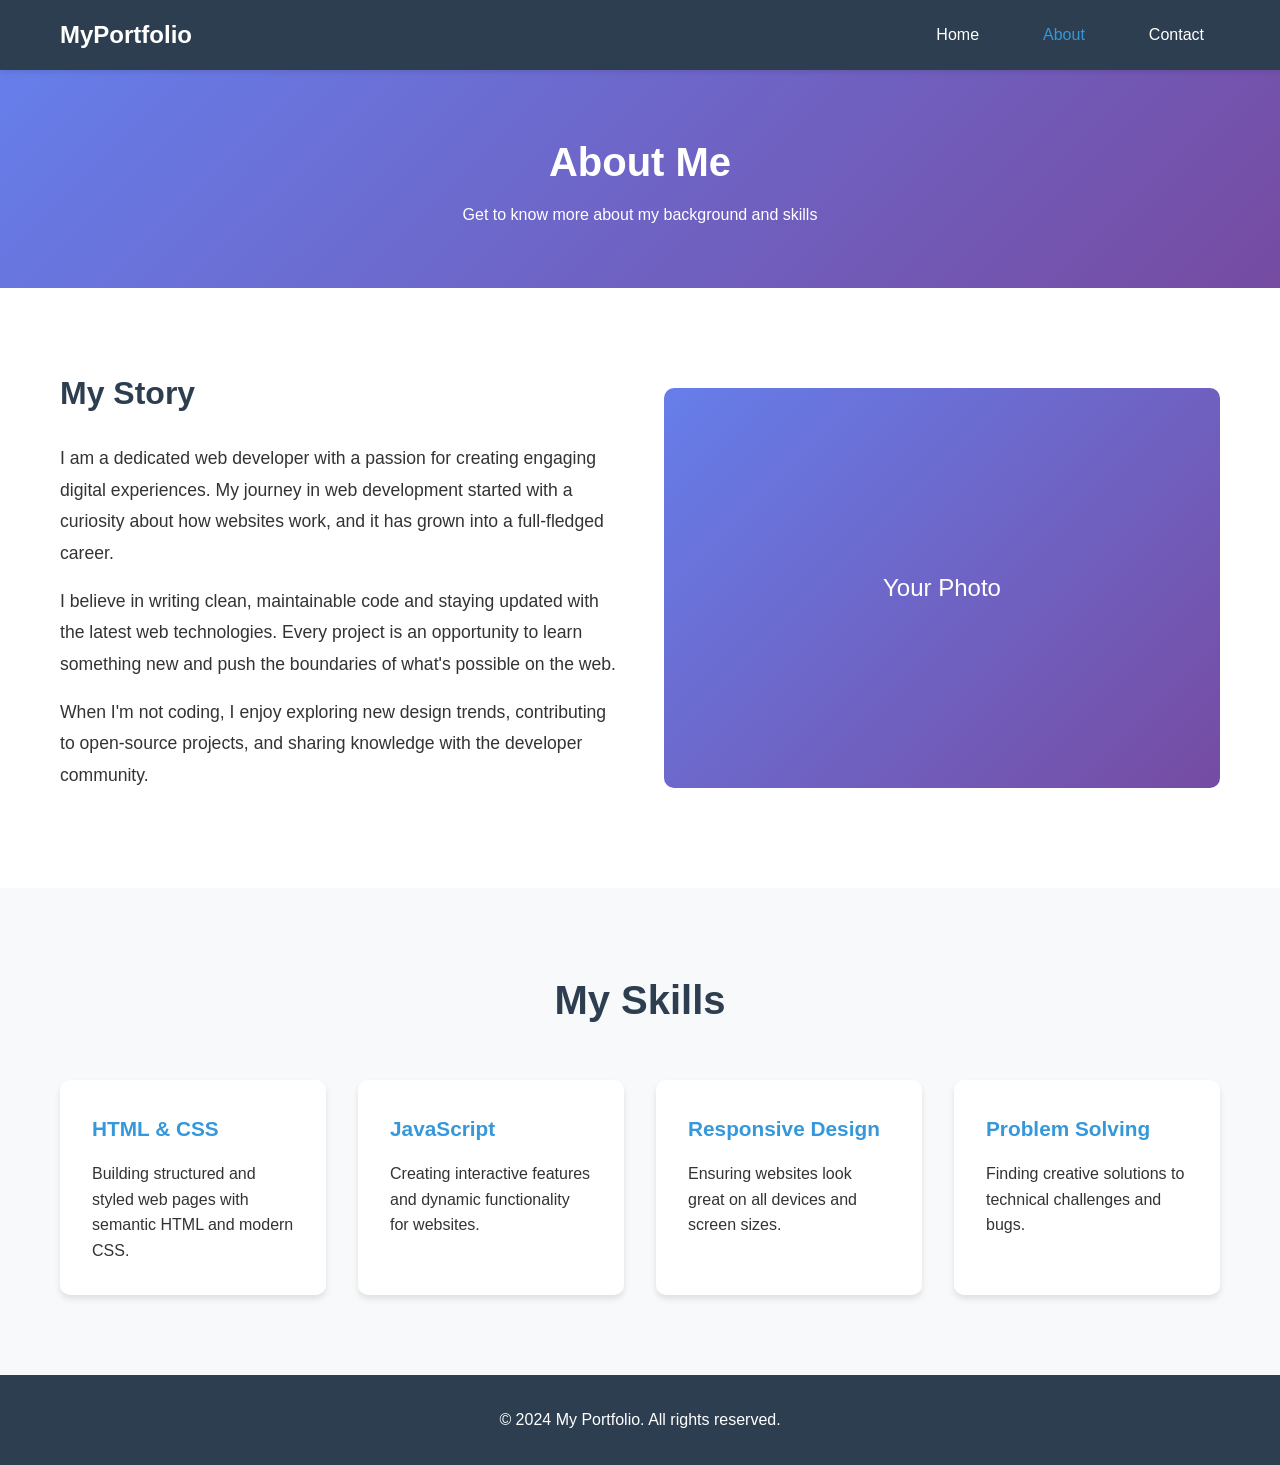
==== about.html @ 6005821e "Add Home, About, and Contact pages to the portfolio website Create and populate index.html, about.ht" ====
<!DOCTYPE html>
<html lang="en">
<head>
    <meta charset="UTF-8">
    <meta name="viewport" content="width=device-width, initial-scale=1.0">
    <title>My Portfolio - About</title>
    <link rel="stylesheet" href="style.css">
</head>
<body>
    <nav class="navbar">
        <div class="container">
            <div class="logo">MyPortfolio</div>
            <button class="menu-toggle" id="menuToggle">
                <span></span>
                <span></span>
                <span></span>
            </button>
            <ul class="nav-links" id="navLinks">
                <li><a href="index.html">Home</a></li>
                <li><a href="about.html" class="active">About</a></li>
                <li><a href="contact.html">Contact</a></li>
            </ul>
        </div>
    </nav>

    <section class="page-header">
        <div class="container">
            <h1>About Me</h1>
            <p>Get to know more about my background and skills</p>
        </div>
    </section>

    <section class="about-content">
        <div class="container">
            <div class="about-grid">
                <div class="about-text">
                    <h2>My Story</h2>
                    <p>I am a dedicated web developer with a passion for creating engaging digital experiences. My journey in web development started with a curiosity about how websites work, and it has grown into a full-fledged career.</p>
                    <p>I believe in writing clean, maintainable code and staying updated with the latest web technologies. Every project is an opportunity to learn something new and push the boundaries of what's possible on the web.</p>
                    <p>When I'm not coding, I enjoy exploring new design trends, contributing to open-source projects, and sharing knowledge with the developer community.</p>
                </div>
                <div class="about-image">
                    <div class="image-placeholder">
                        <span>Your Photo</span>
                    </div>
                </div>
            </div>
        </div>
    </section>

    <section class="skills">
        <div class="container">
            <h2>My Skills</h2>
            <div class="skills-grid">
                <div class="skill-item">
                    <h3>HTML & CSS</h3>
                    <p>Building structured and styled web pages with semantic HTML and modern CSS.</p>
                </div>
                <div class="skill-item">
                    <h3>JavaScript</h3>
                    <p>Creating interactive features and dynamic functionality for websites.</p>
                </div>
                <div class="skill-item">
                    <h3>Responsive Design</h3>
                    <p>Ensuring websites look great on all devices and screen sizes.</p>
                </div>
                <div class="skill-item">
                    <h3>Problem Solving</h3>
                    <p>Finding creative solutions to technical challenges and bugs.</p>
                </div>
            </div>
        </div>
    </section>

    <footer>
        <div class="container">
            <p>&copy; 2024 My Portfolio. All rights reserved.</p>
        </div>
    </footer>

    <script src="script.js"></script>
</body>
</html>
---- style.css ----
* {
    margin: 0;
    padding: 0;
    box-sizing: border-box;
}

body {
    font-family: 'Segoe UI', Tahoma, Geneva, Verdana, sans-serif;
    line-height: 1.6;
    color: #333;
}

.container {
    max-width: 1200px;
    margin: 0 auto;
    padding: 0 20px;
}

.navbar {
    background-color: #2c3e50;
    padding: 1rem 0;
    position: sticky;
    top: 0;
    z-index: 100;
    box-shadow: 0 2px 5px rgba(0,0,0,0.1);
}

.navbar .container {
    display: flex;
    justify-content: space-between;
    align-items: center;
}

.logo {
    font-size: 1.5rem;
    font-weight: bold;
    color: #fff;
}

.nav-links {
    display: flex;
    list-style: none;
    gap: 2rem;
}

.nav-links a {
    color: #fff;
    text-decoration: none;
    transition: color 0.3s;
    padding: 0.5rem 1rem;
}

.nav-links a:hover,
.nav-links a.active {
    color: #3498db;
}

.menu-toggle {
    display: none;
    flex-direction: column;
    background: none;
    border: none;
    cursor: pointer;
    padding: 0;
}

.menu-toggle span {
    width: 25px;
    height: 3px;
    background-color: #fff;
    margin: 3px 0;
    transition: 0.3s;
}

.hero {
    background: linear-gradient(135deg, #667eea 0%, #764ba2 100%);
    color: #fff;
    padding: 100px 0;
    text-align: center;
}

.hero-content h1 {
    font-size: 3rem;
    margin-bottom: 1rem;
}

.highlight {
    color: #f39c12;
}

.subtitle {
    font-size: 1.5rem;
    margin-bottom: 1rem;
}

.description {
    font-size: 1.1rem;
    margin-bottom: 2rem;
    max-width: 600px;
    margin-left: auto;
    margin-right: auto;
}

.hero-buttons {
    display: flex;
    gap: 1rem;
    justify-content: center;
    flex-wrap: wrap;
}

.btn {
    padding: 12px 30px;
    text-decoration: none;
    border-radius: 5px;
    transition: all 0.3s;
    font-size: 1rem;
    display: inline-block;
}

.btn-primary {
    background-color: #3498db;
    color: #fff;
}

.btn-primary:hover {
    background-color: #2980b9;
    transform: translateY(-2px);
}

.btn-secondary {
    background-color: transparent;
    color: #fff;
    border: 2px solid #fff;
}

.btn-secondary:hover {
    background-color: #fff;
    color: #667eea;
}

.intro {
    padding: 80px 0;
    background-color: #f8f9fa;
}

.intro h2 {
    text-align: center;
    font-size: 2.5rem;
    margin-bottom: 3rem;
    color: #2c3e50;
}

.cards {
    display: grid;
    grid-template-columns: repeat(auto-fit, minmax(250px, 1fr));
    gap: 2rem;
}

.card {
    background: #fff;
    padding: 2rem;
    border-radius: 10px;
    text-align: center;
    box-shadow: 0 4px 6px rgba(0,0,0,0.1);
    transition: transform 0.3s;
}

.card:hover {
    transform: translateY(-10px);
}

.icon {
    font-size: 3rem;
    margin-bottom: 1rem;
}

.card h3 {
    font-size: 1.5rem;
    margin-bottom: 1rem;
    color: #2c3e50;
}

.page-header {
    background: linear-gradient(135deg, #667eea 0%, #764ba2 100%);
    color: #fff;
    padding: 60px 0;
    text-align: center;
}

.page-header h1 {
    font-size: 2.5rem;
    margin-bottom: 0.5rem;
}

.about-content {
    padding: 80px 0;
}

.about-grid {
    display: grid;
    grid-template-columns: 1fr 1fr;
    gap: 3rem;
    align-items: center;
}

.about-text h2 {
    font-size: 2rem;
    margin-bottom: 1.5rem;
    color: #2c3e50;
}

.about-text p {
    margin-bottom: 1rem;
    font-size: 1.1rem;
    line-height: 1.8;
}

.image-placeholder {
    background: linear-gradient(135deg, #667eea 0%, #764ba2 100%);
    height: 400px;
    border-radius: 10px;
    display: flex;
    align-items: center;
    justify-content: center;
    color: #fff;
    font-size: 1.5rem;
}

.skills {
    padding: 80px 0;
    background-color: #f8f9fa;
}

.skills h2 {
    text-align: center;
    font-size: 2.5rem;
    margin-bottom: 3rem;
    color: #2c3e50;
}

.skills-grid {
    display: grid;
    grid-template-columns: repeat(auto-fit, minmax(250px, 1fr));
    gap: 2rem;
}

.skill-item {
    background: #fff;
    padding: 2rem;
    border-radius: 10px;
    box-shadow: 0 4px 6px rgba(0,0,0,0.1);
}

.skill-item h3 {
    font-size: 1.3rem;
    margin-bottom: 1rem;
    color: #3498db;
}

.contact-section {
    padding: 80px 0;
}

.contact-grid {
    display: grid;
    grid-template-columns: 1fr 1fr;
    gap: 3rem;
}

.contact-info h2,
.contact-form h2 {
    font-size: 2rem;
    margin-bottom: 1.5rem;
    color: #2c3e50;
}

.contact-info p {
    font-size: 1.1rem;
    margin-bottom: 2rem;
}

.contact-details {
    margin-bottom: 2rem;
}

.detail-item {
    display: flex;
    gap: 1rem;
    margin-bottom: 1.5rem;
    align-items: flex-start;
}

.detail-icon {
    font-size: 2rem;
}

.detail-item h3 {
    font-size: 1.1rem;
    color: #2c3e50;
    margin-bottom: 0.3rem;
}

.social-links h3 {
    font-size: 1.2rem;
    margin-bottom: 1rem;
    color: #2c3e50;
}

.social-icons {
    display: flex;
    gap: 1rem;
    flex-wrap: wrap;
}

.social-icon {
    padding: 10px 20px;
    background-color: #3498db;
    color: #fff;
    text-decoration: none;
    border-radius: 5px;
    transition: background-color 0.3s;
}

.social-icon:hover {
    background-color: #2980b9;
}

.form-group {
    margin-bottom: 1.5rem;
}

.form-group label {
    display: block;
    margin-bottom: 0.5rem;
    font-weight: 500;
    color: #2c3e50;
}

.form-group input,
.form-group textarea {
    width: 100%;
    padding: 12px;
    border: 1px solid #ddd;
    border-radius: 5px;
    font-size: 1rem;
    font-family: inherit;
}

.form-group input:focus,
.form-group textarea:focus {
    outline: none;
    border-color: #3498db;
}

.form-message {
    margin-top: 1rem;
    padding: 1rem;
    border-radius: 5px;
    display: none;
}

.form-message.success {
    background-color: #d4edda;
    color: #155724;
    display: block;
}

.form-message.error {
    background-color: #f8d7da;
    color: #721c24;
    display: block;
}

footer {
    background-color: #2c3e50;
    color: #fff;
    text-align: center;
    padding: 2rem 0;
    margin-top: auto;
}

@media (max-width: 768px) {
    .menu-toggle {
        display: flex;
    }

    .nav-links {
        position: fixed;
        left: -100%;
        top: 70px;
        flex-direction: column;
        background-color: #2c3e50;
        width: 100%;
        text-align: center;
        transition: 0.3s;
        padding: 2rem 0;
        gap: 0;
    }

    .nav-links.active {
        left: 0;
    }

    .nav-links li {
        margin: 1rem 0;
    }

    .hero-content h1 {
        font-size: 2rem;
    }

    .subtitle {
        font-size: 1.2rem;
    }

    .about-grid,
    .contact-grid {
        grid-template-columns: 1fr;
    }

    .image-placeholder {
        height: 300px;
    }
}
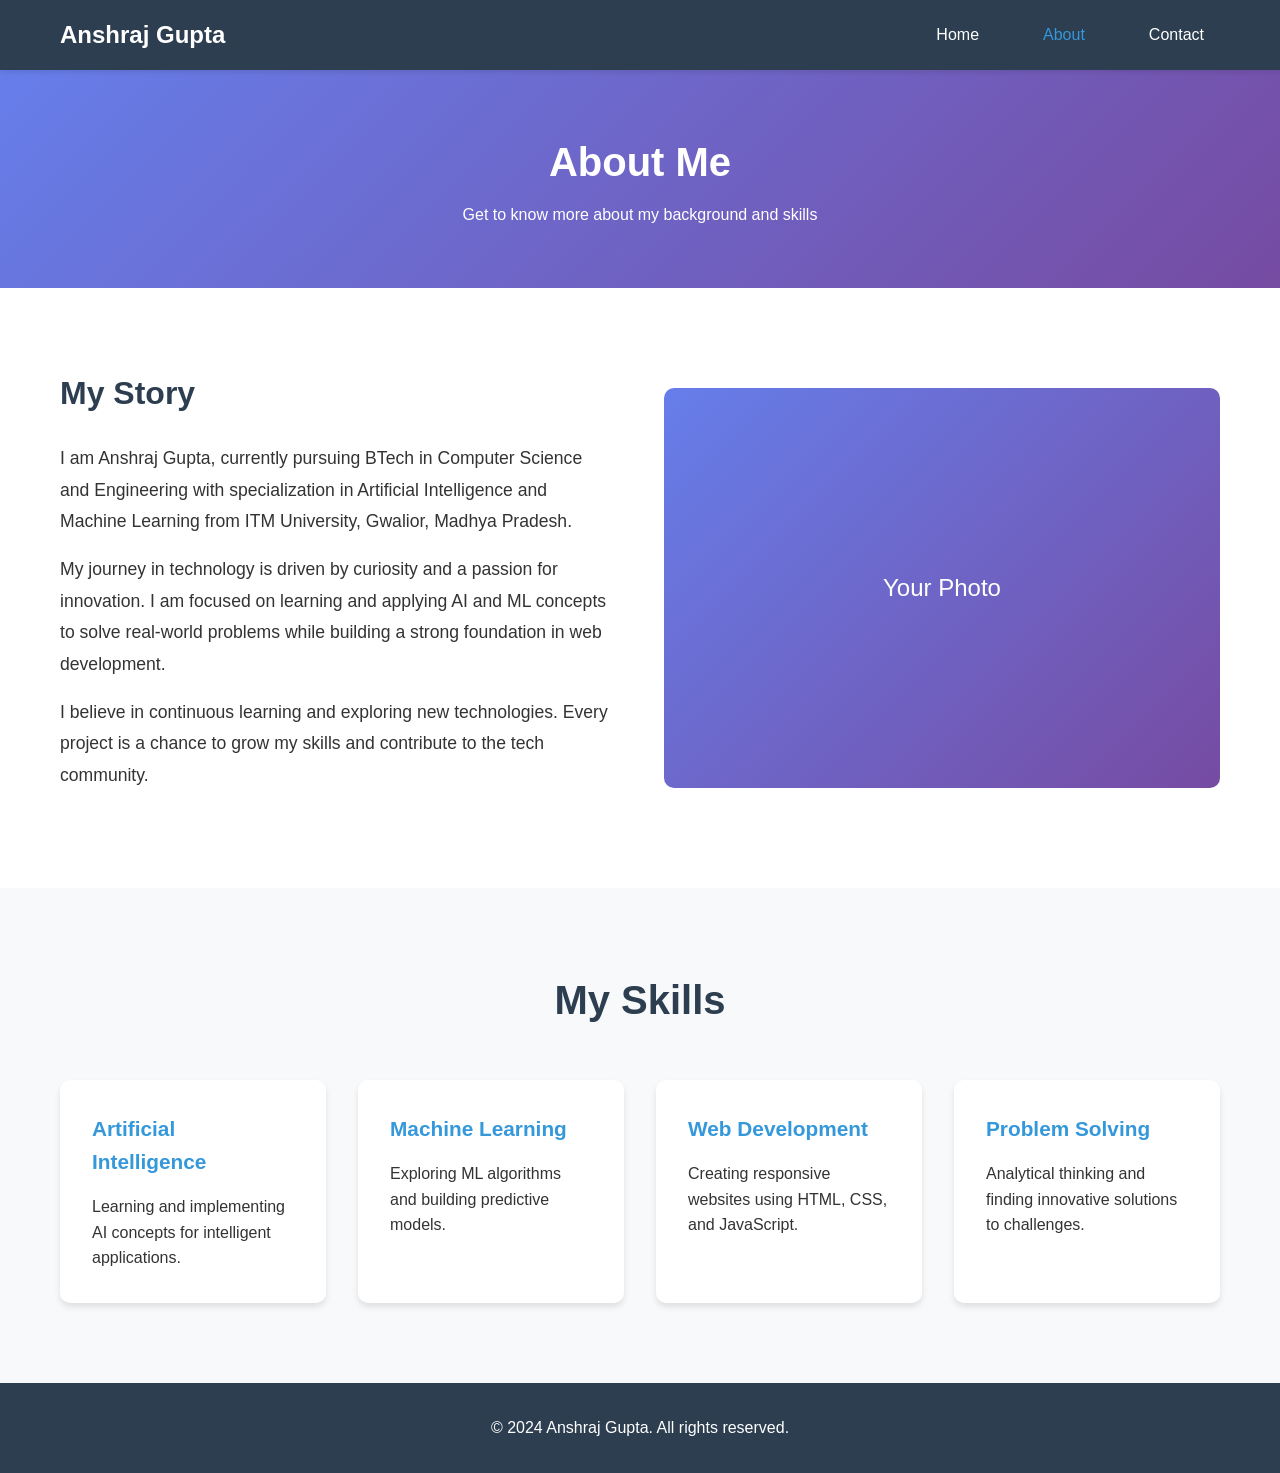
==== commit e1f397fa: "Update portfolio with personal information and AI/ML skills Update personal details across HTML file" ====
--- a/about.html
+++ b/about.html
@@ -9,7 +9,7 @@
 <body>
     <nav class="navbar">
         <div class="container">
-            <div class="logo">MyPortfolio</div>
+            <div class="logo">Anshraj Gupta</div>
             <button class="menu-toggle" id="menuToggle">
                 <span></span>
                 <span></span>
@@ -35,9 +35,9 @@
             <div class="about-grid">
                 <div class="about-text">
                     <h2>My Story</h2>
-                    <p>I am a dedicated web developer with a passion for creating engaging digital experiences. My journey in web development started with a curiosity about how websites work, and it has grown into a full-fledged career.</p>
-                    <p>I believe in writing clean, maintainable code and staying updated with the latest web technologies. Every project is an opportunity to learn something new and push the boundaries of what's possible on the web.</p>
-                    <p>When I'm not coding, I enjoy exploring new design trends, contributing to open-source projects, and sharing knowledge with the developer community.</p>
+                    <p>I am Anshraj Gupta, currently pursuing BTech in Computer Science and Engineering with specialization in Artificial Intelligence and Machine Learning from ITM University, Gwalior, Madhya Pradesh.</p>
+                    <p>My journey in technology is driven by curiosity and a passion for innovation. I am focused on learning and applying AI and ML concepts to solve real-world problems while building a strong foundation in web development.</p>
+                    <p>I believe in continuous learning and exploring new technologies. Every project is a chance to grow my skills and contribute to the tech community.</p>
                 </div>
                 <div class="about-image">
                     <div class="image-placeholder">
@@ -53,20 +53,20 @@
             <h2>My Skills</h2>
             <div class="skills-grid">
                 <div class="skill-item">
-                    <h3>HTML & CSS</h3>
-                    <p>Building structured and styled web pages with semantic HTML and modern CSS.</p>
+                    <h3>Artificial Intelligence</h3>
+                    <p>Learning and implementing AI concepts for intelligent applications.</p>
                 </div>
                 <div class="skill-item">
-                    <h3>JavaScript</h3>
-                    <p>Creating interactive features and dynamic functionality for websites.</p>
+                    <h3>Machine Learning</h3>
+                    <p>Exploring ML algorithms and building predictive models.</p>
                 </div>
                 <div class="skill-item">
-                    <h3>Responsive Design</h3>
-                    <p>Ensuring websites look great on all devices and screen sizes.</p>
+                    <h3>Web Development</h3>
+                    <p>Creating responsive websites using HTML, CSS, and JavaScript.</p>
                 </div>
                 <div class="skill-item">
                     <h3>Problem Solving</h3>
-                    <p>Finding creative solutions to technical challenges and bugs.</p>
+                    <p>Analytical thinking and finding innovative solutions to challenges.</p>
                 </div>
             </div>
         </div>
@@ -74,7 +74,7 @@
 
     <footer>
         <div class="container">
-            <p>&copy; 2024 My Portfolio. All rights reserved.</p>
+            <p>&copy; 2024 Anshraj Gupta. All rights reserved.</p>
         </div>
     </footer>
 
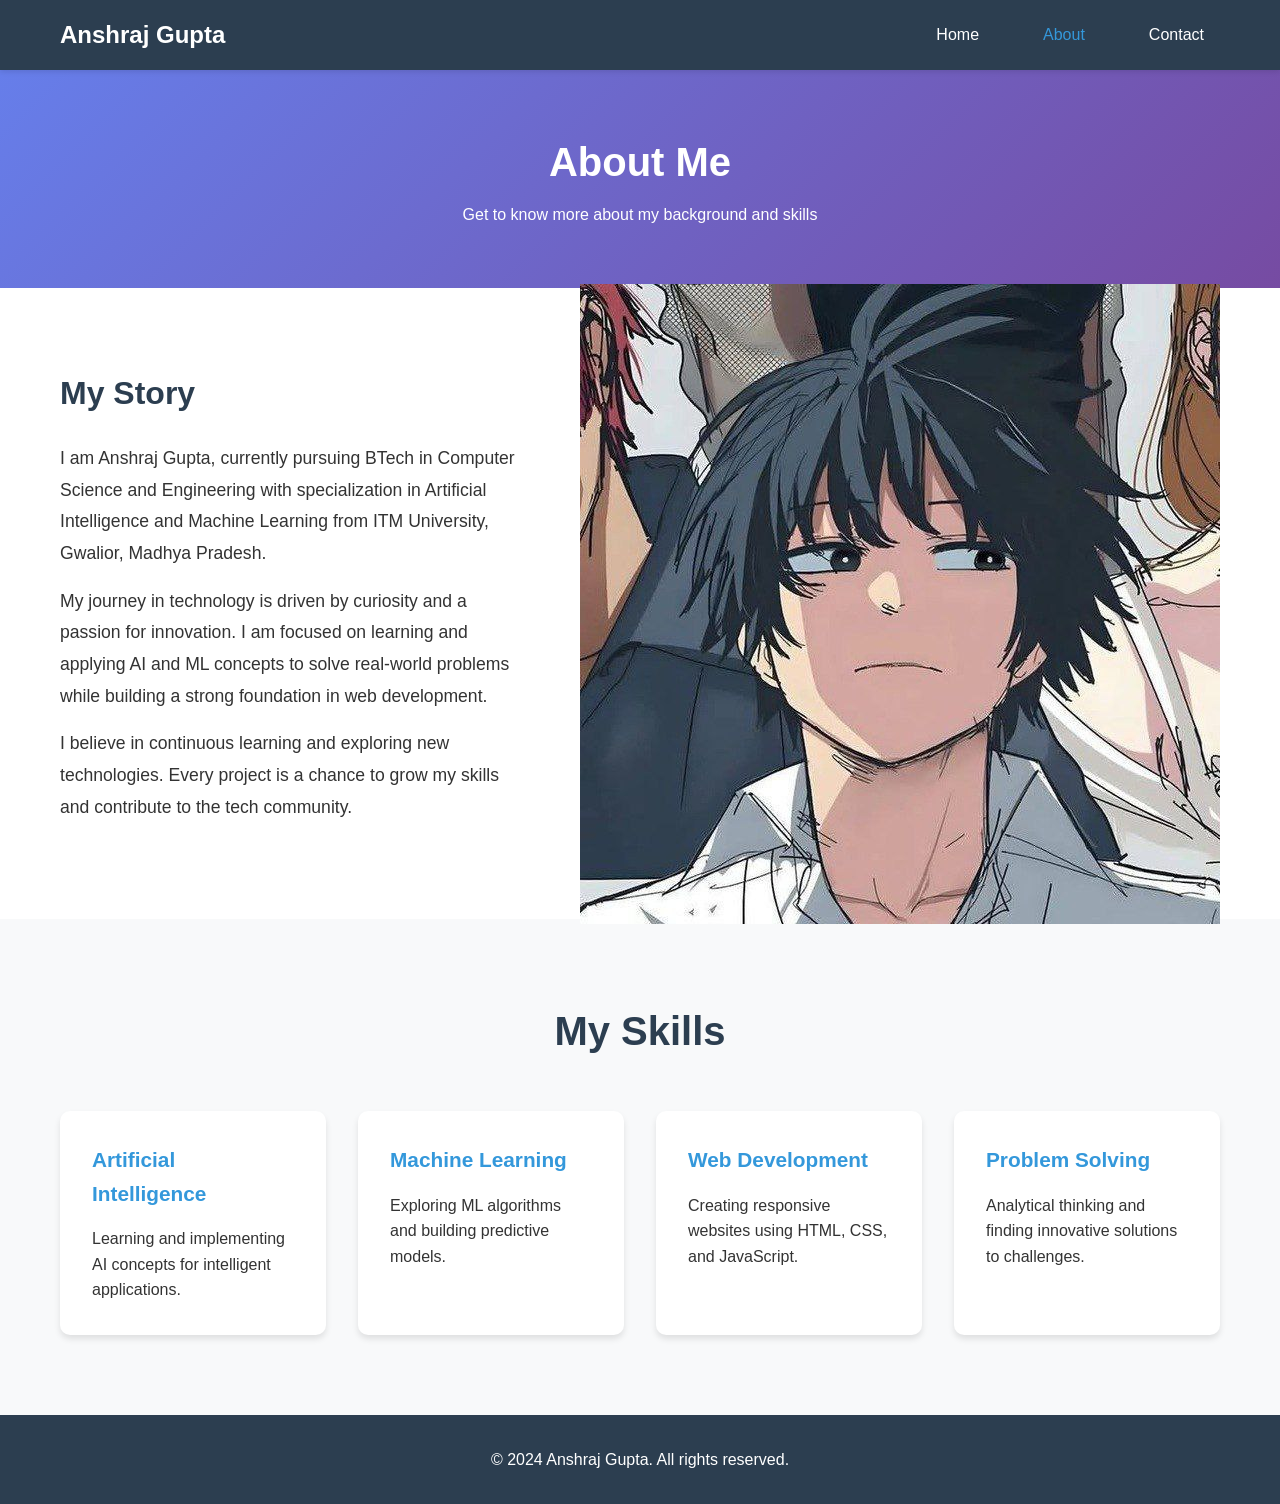
==== commit ae92693b: "Update about.html" ====
--- a/about.html
+++ b/about.html
@@ -39,9 +39,10 @@
                     <p>My journey in technology is driven by curiosity and a passion for innovation. I am focused on learning and applying AI and ML concepts to solve real-world problems while building a strong foundation in web development.</p>
                     <p>I believe in continuous learning and exploring new technologies. Every project is a chance to grow my skills and contribute to the tech community.</p>
                 </div>
+
                 <div class="about-image">
                     <div class="image-placeholder">
-                        <span>Your Photo</span>
+                        <img src="profile.jpg" alt="Profile Image">
                     </div>
                 </div>
             </div>
@@ -80,4 +81,4 @@
 
     <script src="script.js"></script>
 </body>
-</html>+</html>
